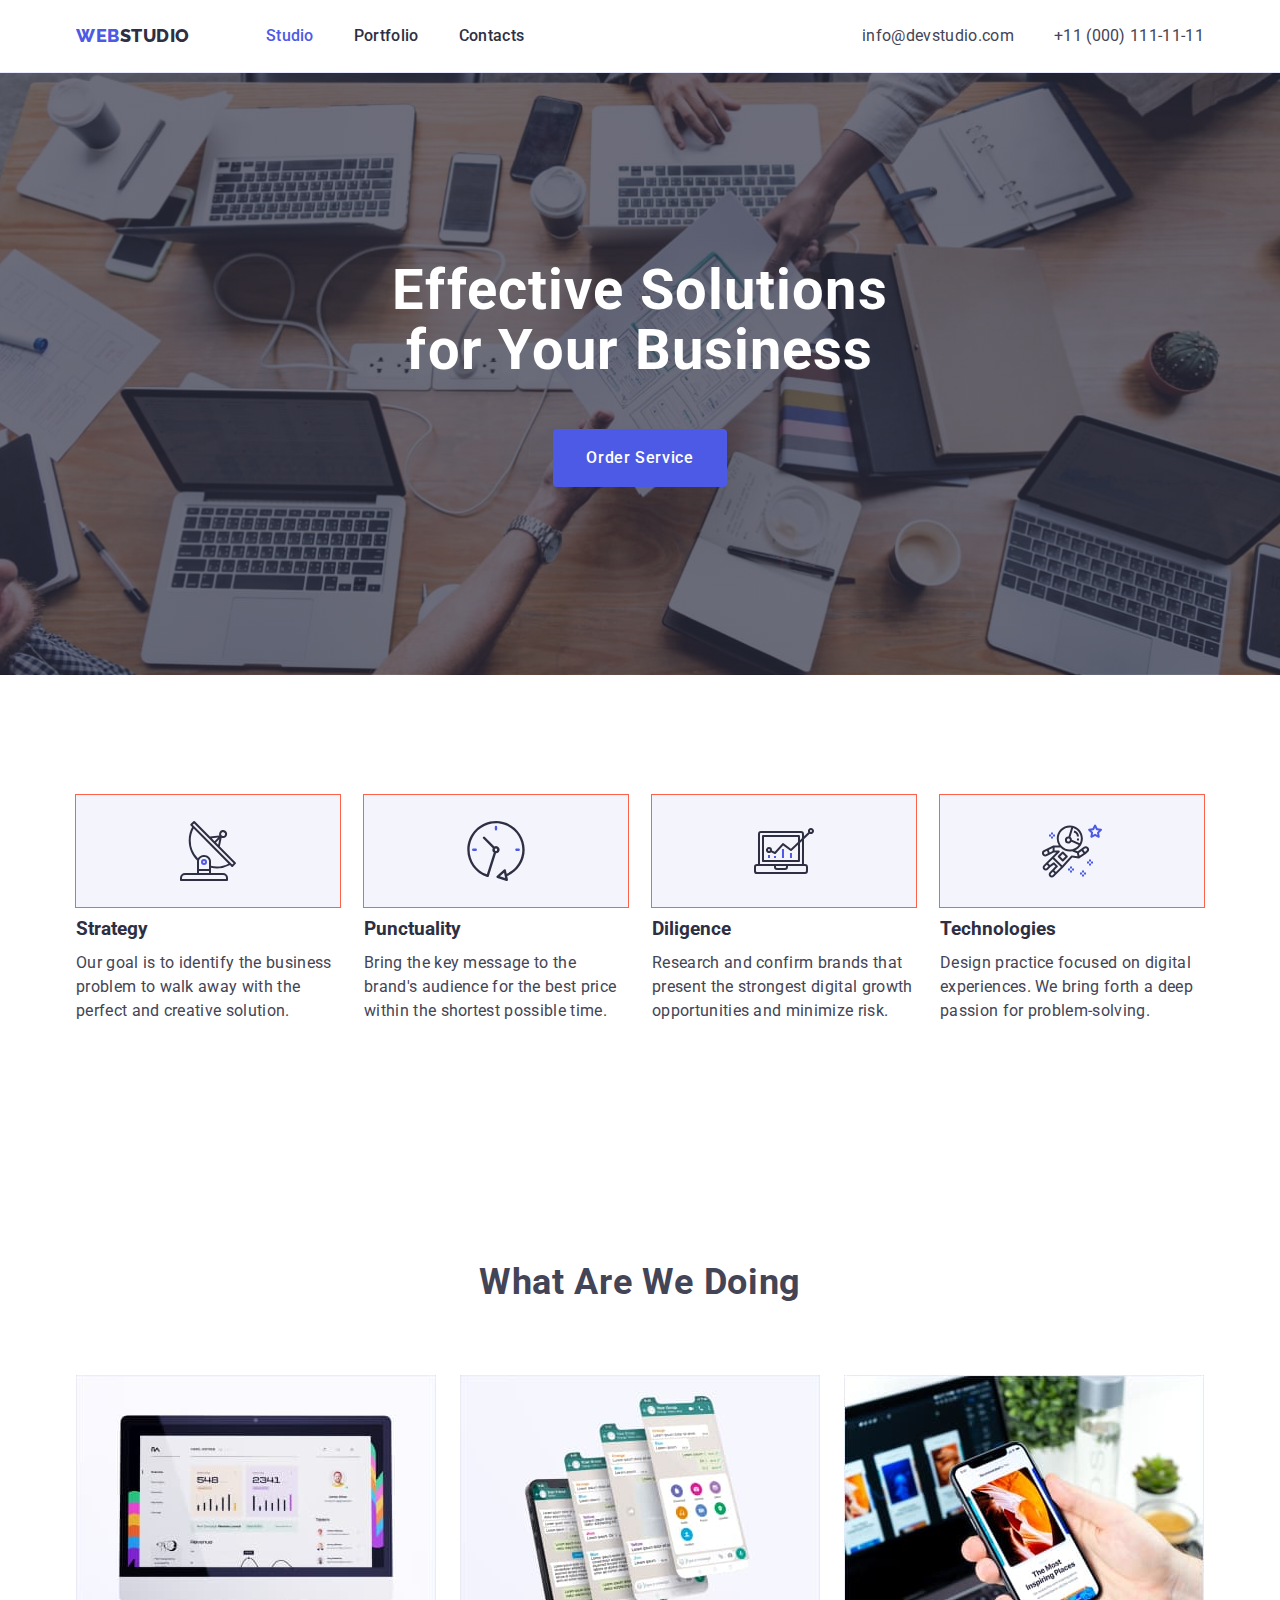
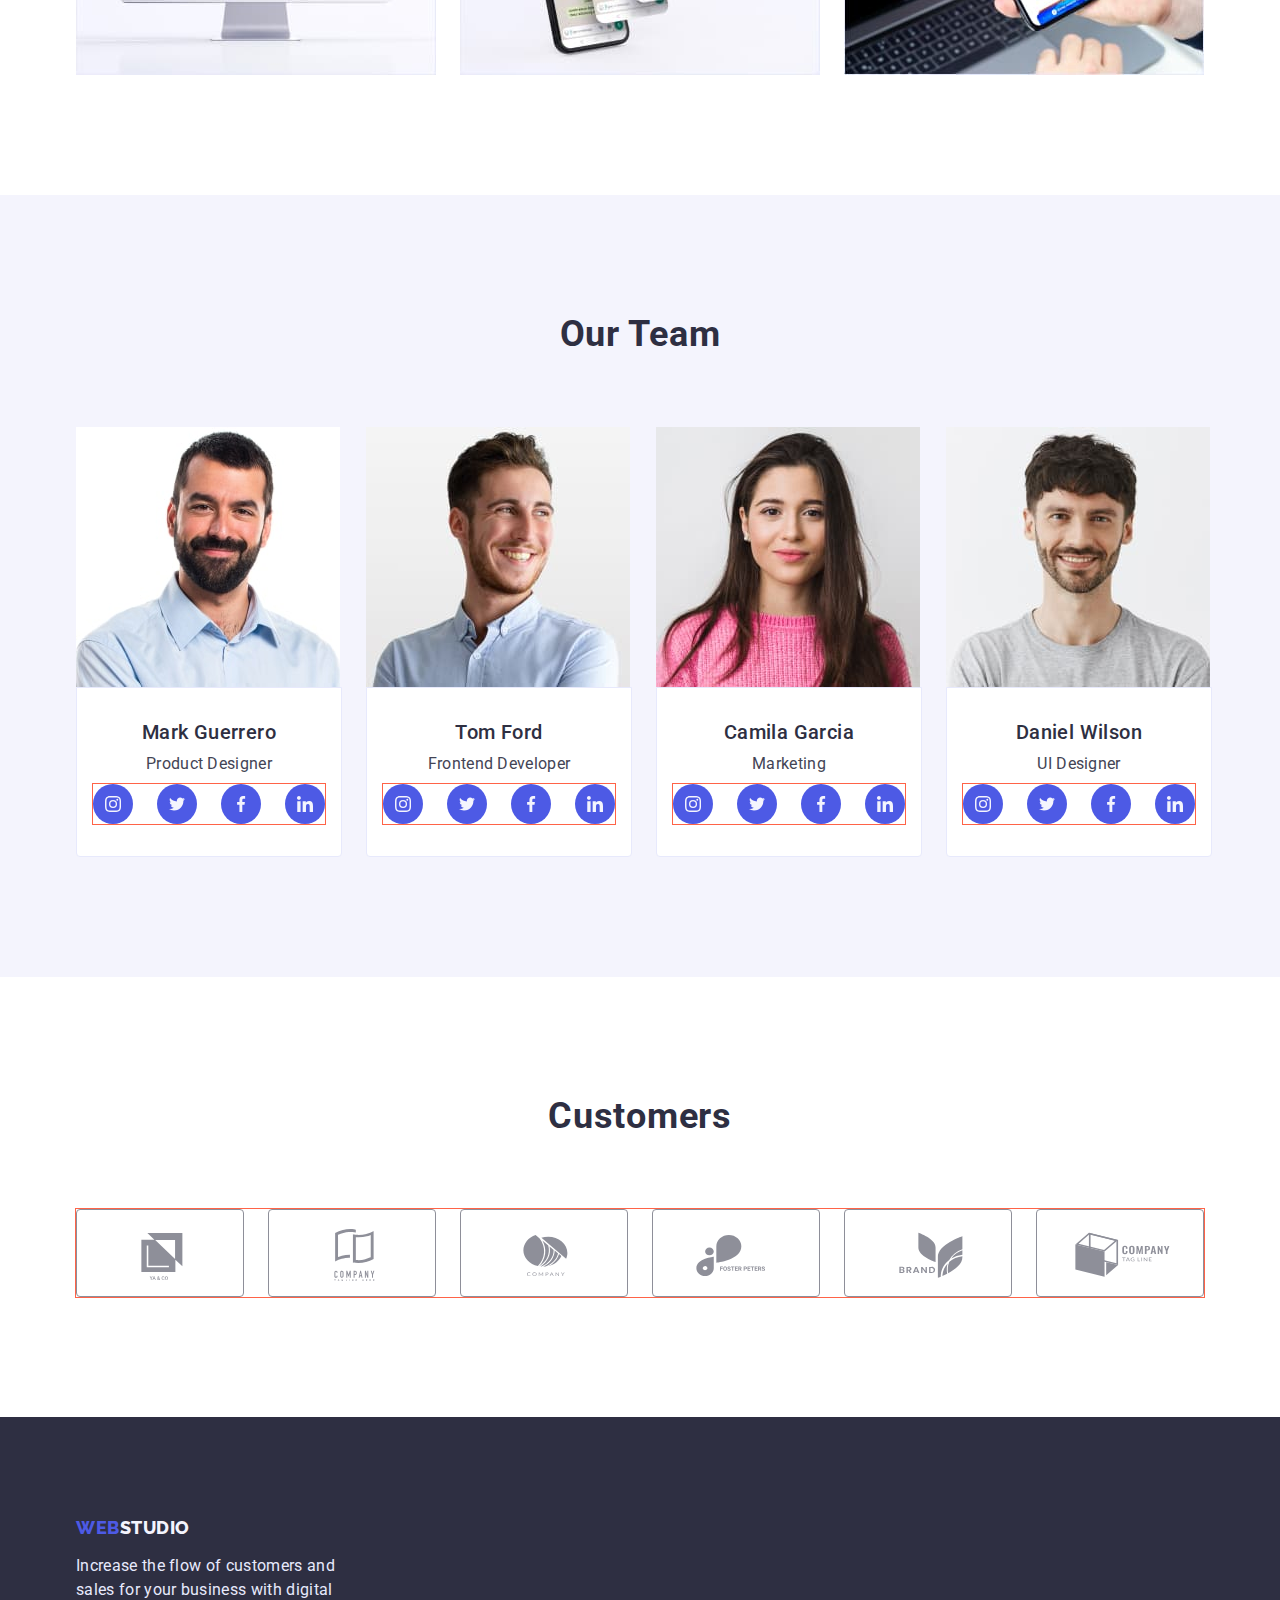
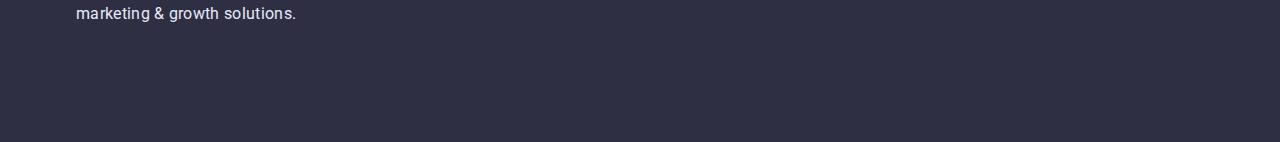
==== index.html @ da88df64 "1" ====
<!DOCTYPE html>
<html lang="en">
  <head>
    <meta charset="UTF-8" />
    <meta http-equiv="X-UA-Compatible" content="IE=edge" />
    <meta name="viewport" content="width=device-width, initial-scale=1.0" />
    <title>Studio</title>
    <link rel="preconnect" href="https://fonts.googleapis.com" />
    <link rel="preconnect" href="https://fonts.gstatic.com" crossorigin />
    <link
      href="https://fonts.googleapis.com/css2?family=Raleway:wght@800&family=Roboto:wght@400;500;700;900&display=swap"
      rel="stylesheet"
    />
    <link
      rel="stylesheet"
      href="https://cdnjs.cloudflare.com/ajax/libs/modern-normalize/1.1.0/modern-normalize.min.css



"
    />
    <link rel="stylesheet" href="./css/styles.css" />
  </head>
  <body class="body">
    <!-- Шапка сайту -->
    <header class="page-header">
      <div class="container main-nav">
        <nav class="navigation main-nav">
          <a href="./index.html" class="link-logo item link logo-header"
            >Web<span class="link-header-studio logo-heaer">Studio</span></a
          >
          <ul class="site-nav list link">
            <li class="item">
              <a href="./index.html" class="item-list link current">Studio</a>
            </li>
            <li class="item">
              <a href="./portfolio.html" class="item-list link">Portfolio</a>
            </li>
            <li class="item"><a href="" class="item-list link">Contacts</a></li>
          </ul>
        </nav>

        <address class="adress-list main-adress">
          <ul class="contact list">
            <li class="contacts">
              <a class="link-contact link" href="mailto:info@devstudio.com"
                >info@devstudio.com</a
              >
            </li>
            <li class="contacts">
              <a class="link-contact link" href="tel:+110001111111"
                >+11 (000) 111-11-11</a
              >
            </li>
          </ul>
        </address>
      </div>
    </header>
    <main>
      <!-- Герой -->
      <section class="hero">
        <div class="container hero-background">
          <h1 class="hero-title">Effective Solutions for Your Business</h1>
          <button class="button-hero" type="button">Order Service</button>
        </div>
      </section>

      <!-- Переваги веб-студуії -->
      <section class="section">
        <div class="container main-section">
          <h2 class="section-title-hidden">List of features</h2>
          <ul class="section-list list main-section icon">
            <li class="item-section-features icon-antenna">
              <a href="" class="link-features">
                <svg class="icon-features">
                  <use href="./images/sprite.svg#icon-antenna"></use>
                </svg>
              </a>
              <h3 class="section-title">Strategy</h3>
              <p class="section-text">
                Our goal is to identify the business problem to walk away with
                the perfect and creative solution.
              </p>
            </li>

            <li class="item-section-features icon-clock">
              <a href="" class="link-features">
                <svg class="icon-features">
                  <use href="./images/sprite.svg#icon-clock"></use>
                </svg>
              </a>
              <h3 class="section-title">Punctuality</h3>
              <p class="section-text">
                Bring the key message to the brand's audience for the best price
                within the shortest possible time.
              </p>
            </li>
            <li class="item-section-features icon-diargam">
              <a href="" class="link-features">
                <svg class="icon-features">
                  <use href="./images/sprite.svg#icon-diagram"></use>
                </svg>
              </a>
              <h3 class="section-title">Diligence</h3>
              <p class="section-text">
                Research and confirm brands that present the strongest digital
                growth opportunities and minimize risk.
              </p>
            </li>
            <li class="item-section-features icon-astronaut">
              <a href="" class="link-features">
                <svg class="icon-features">
                  <use href="./images/sprite.svg#icon-astronaut"></use>
                </svg>
              </a>
              <h3 class="section-title">Technologies</h3>
              <p class="section-text">
                Design practice focused on digital experiences. We bring forth a
                deep passion for problem-solving.
              </p>
            </li>
          </ul>
        </div>
      </section>
      <section class="section-sec">
        <div class="container our-works">
          <h2 class="section-subject">What are we doing</h2>
          <ul class="devices list our-work">
            <li class="list-works">
              <img
                src="./images/Rectangle3-min.jpg"
                width="360"
                height="300"
                alt="PC"
              />
            </li>
            <li class="list-works">
              <img
                src="./images/Rectangle1-min.jpg"
                width="360"
                height="300"
                alt="program-windows-are-open"
              />
            </li>
            <li class="list-works">
              <img
                src="./images/Rectangle2-min.jpg"
                width="360"
                height="300"
                alt="smartphone"
              />
            </li>
          </ul>
        </div>
      </section>
      <!-- Команда веб-студії -->
      <section class="section team">
        <div class="container team-list">
          <h2 class="section-subject">Our Team</h2>
          <ul class="members team list team-subject">
            <li class="list-img-team icons-soc">
              <img
                src="./images/img-min.jpg"
                width="264"
                height="260"
                alt="photo by Mark Guerrero"
              />
              <div class="set-team-cards">
                <h3 class="section-caption">Mark Guerrero</h3>
                <p class="main-text">Product Designer</p>
                <ul class="team-soc list">
                  <li class="soc-item">
                    <a href="" class="soc-link-ing">
                      <svg class="link-icon">
                        <use href="./images/sprite.svg#icon-instagram"></use>
                      </svg>
                    </a>
                  </li>
                  <li class="soc-item">
                    <a href="" class="soc-link-ing">
                      <svg class="link-icon">
                        <use href="./images/sprite.svg#icon-twitter"></use>
                      </svg>
                    </a>
                  </li>
                  <li class="soc-item">
                    <a href="" class="soc-link-ing">
                      <svg class="link-icon">
                        <use href="./images/sprite.svg#icon-facebook"></use>
                      </svg>
                    </a>
                  </li>
                  <li class="soc-item">
                    <a href="" class="soc-link-ing">
                      <svg class="link-icon">
                        <use href="./images/sprite.svg#icon-linkedin"></use>
                      </svg>
                    </a>
                  </li>
                </ul>
              </div>
            </li>

            <li class="list-img-team icons-soc">
              <img
                src="./images/img_1.1-min.jpg"
                width="264"
                height="260"
                alt="photo by Tom Ford"
              />
              <div class="set-team-cards">
                <h3 class="section-caption">Tom Ford</h3>
                <p class="main-text">Frontend Developer</p>
                <ul class="team-soc list">
                  <li class="soc-item">
                    <a href="" class="soc-link-ing">
                      <svg class="link-icon">
                        <use href="./images/sprite.svg#icon-instagram"></use>
                      </svg>
                    </a>
                  </li>
                  <li class="soc-item">
                    <a href="" class="soc-link-ing">
                      <svg class="link-icon">
                        <use href="./images/sprite.svg#icon-twitter"></use>
                      </svg>
                    </a>
                  </li>
                  <li class="soc-item">
                    <a href="" class="soc-link-ing">
                      <svg class="link-icon">
                        <use href="./images/sprite.svg#icon-facebook"></use>
                      </svg>
                    </a>
                  </li>
                  <li class="soc-item">
                    <a href="" class="soc-link-ing">
                      <svg class="link-icon">
                        <use href="./images/sprite.svg#icon-linkedin"></use>
                      </svg>
                    </a>
                  </li>
                </ul>
              </div>
            </li>

            <li class="list-img-team icons-soc">
              <img
                src="./images/img_1.2-min.jpg"
                width="264"
                height="260"
                alt="photo by Camila Garcia"
              />
              <div class="set-team-cards">
                <h3 class="section-caption">Camila Garcia</h3>
                <p class="main-text">Marketing</p>
                <ul class="team-soc list">
                  <li class="soc-item">
                    <a href="" class="soc-link-ing">
                      <svg class="link-icon">
                        <use href="./images/sprite.svg#icon-instagram"></use>
                      </svg>
                    </a>
                  </li>
                  <li class="soc-item">
                    <a href="" class="soc-link-ing">
                      <svg class="link-icon">
                        <use href="./images/sprite.svg#icon-twitter"></use>
                      </svg>
                    </a>
                  </li>
                  <li class="soc-item">
                    <a href="" class="soc-link-ing">
                      <svg class="link-icon">
                        <use href="./images/sprite.svg#icon-facebook"></use>
                      </svg>
                    </a>
                  </li>
                  <li class="soc-item">
                    <a href="" class="soc-link-ing">
                      <svg class="link-icon">
                        <use href="./images/sprite.svg#icon-linkedin"></use>
                      </svg>
                    </a>
                  </li>
                </ul>
              </div>
            </li>

            <li class="list-img-team icons-soc">
              <img
                src="./images/img_1.3-min.jpg"
                width="264"
                alt="photo by Daniel Wilson"
              />
              <div class="set-team-cards">
                <h3 class="section-caption">Daniel Wilson</h3>
                <p class="main-text">UI Designer</p>
                <ul class="team-soc list">
                  <li class="soc-item">
                    <a href="" class="soc-link-ing">
                      <svg class="link-icon">
                        <use href="./images/sprite_1.svg#icon-instagram"></use>
                      </svg>
                    </a>
                  </li>
                  <li class="soc-item">
                    <a href="" class="soc-link-ing">
                      <svg class="link-icon">
                        <use href="./images/sprite_1.svg#icon-twitter"></use>
                      </svg>
                    </a>
                  </li>
                  <li class="soc-item">
                    <a href="" class="soc-link-ing">
                      <svg class="link-icon">
                        <use href="./images/sprite_1.svg#icon-facebook"></use>
                      </svg>
                    </a>
                  </li>
                  <li class="soc-item">
                    <a href="" class="soc-link-ing">
                      <svg class="link-icon">
                        <use href="./images/sprite_1.svg#icon-linkedin"></use>
                      </svg>
                    </a>
                  </li>
                </ul>
              </div>
            </li>
          </ul>
        </div>
      </section>

      <section class="section">
        <div class="container">
          <h2 class="section-subject">Customers</h2>
          <ul class="soc-list list">
            <li class="soc-item-list">
              <a href="" class="item-link">
                <svg class="link-icon-list">
                  <use href="./images/sprite_1.svg#icon-Logo_1"></use></svg
              ></a>
            </li>

            <li class="soc-item-list">
              <a href="" class="item-link">
                <svg class="link-icon-list">
                  <use href="./images/sprite_1.svg#icon-Logo_2"></use></svg
              ></a>
            </li>

            <li class="soc-item-list">
              <a href="" class="item-link">
                <svg class="link-icon-list">
                  <use href="./images/sprite_1.svg#icon-Logo_3"></use></svg
              ></a>
            </li>

            <li class="soc-item-list">
              <a href="" class="item-link">
                <svg class="link-icon-list">
                  <use href="./images/sprite_1.svg#icon-Logo_4"></use></svg
              ></a>
            </li>

            <li class="soc-item-list">
              <a href="" class="item-link">
                <svg class="link-icon-list">
                  <use href="./images/sprite_1.svg#icon-Logo_5"></use></svg
              ></a>
            </li>

            <li class="soc-item-list">
              <a href="" class="item-link">
                <svg class="link-icon-list">
                  <use href="./images/sprite_1.svg#icon-Logo_6"></use></svg
              ></a>
            </li>
          </ul>
        </div>
      </section>
    </main>

    <!-- Футер -->
    <footer class="footer studio">
      <div class="container footer-logo">
        <a class="link-footer link ftr" href="./index.html"
          >Web<span class="footer-studio">Studio</span></a
        >

        <p class="footer-text">
          Increase the flow of customers and sales for your business with
          digital marketing & growth solutions.
        </p>
        <p></p>
      </div>
    </footer>
  </body>
</html>
---- css/styles.css ----
/* ---------Стилі для index.html ---------------*/

.container {
  max-width: 1158px;
  padding: 0 15px;
  margin: 0 auto;

  margin-left: auto;
  margin-right: auto;
}

:root {
  --main-text-color: #434455;
  --title-text-color: #2e2f42;
  --accent-color: #4d5ae5;
  --main-bgrnd-color: #ffffff;
  --additional-background-color: #f4f4fd;
  --accent-page-color: #404bbf;
  --footer-text-color: #e7e9fc;
  --set-img-right: 20px;
  --set-img-bottom: 48px;
  --card-shadow-team: 0px 1px 6px rgba(46, 47, 66, 0.08),
    0px 1px 1px rgba(46, 47, 66, 0.16), 0px 2px 1px rgba(46, 47, 66, 0.08);
  --grad-hero: linear-gradient(rgba(46, 47, 66, 0.7), rgba(46, 47, 66, 0.7));
  --bgd-soc-color: #8e8f99;
}
body {
  color: var(--main-text-color);
  font-family: "Roboto", sans-serif;
  font-size: 16px;
  line-height: 1.5;
}

img {
  display: block;
  max-width: 100%;
  height: auto;
}

/* -------------Утиліти------------------- */

.contacts {
  padding: 0;
  width: auto;
}

.list {
  padding: 0;
  margin: 0;
  list-style: none;
}
.section-text {
  margin-top: 0;
  margin-bottom: 0;

  color: var(--main-text-color);
  letter-spacing: 0.02em;
}
.section-caption {
  margin: 0;
  padding: 0;
}
.main-text {
  margin: 0;
  padding: 0;
}
/*-------------------- Утиліти для portfolio -----------*/

.portfolio-text {
  margin-top: 0;
  margin-bottom: 0;
}
.portfolio-title {
  margin-top: 0;
  margin-bottom: 0;
}

.body .body {
  color: var(--main-text-color);
  background-color: var(--main-bgrnd-color);
}

/*------------------------ Header----------------------- */
/*-------------- Логотип компанії ------------*/
.page-header {
  border-bottom: 1px solid var(--footer-text-color);
}

/* Шрифти */

/* Logo  Web та Studio */

.main-nav > a {
  padding-bottom: 24px;
  padding-top: 24px;
}

.link-logo,
.link-header-studio {
  font-family: "Raleway", sans-serif;
  font-weight: 800;
  font-size: 18px;
  line-height: 1.17;
  letter-spacing: 0.03em;

  text-transform: uppercase;
}
.link-logo {
  color: var(--title-text-color);
  text-decoration: none;
}
.item-list {
  color: var(--title-text-color);
  text-decoration: none;
}
.navigation .link-logo {
  color: var(--accent-color);
}

.site-nav .link-logo-item {
  color: var(--accent-color);
}

/*-------------------- Main nav----------------- */

.main-nav {
  display: flex;
  align-items: center;
}
.navigation .main-nav {
  padding-top: 24px;
  padding-bottom: 24px;
}
.site-nav {
  display: flex;
  margin-left: 76px;
}
.main-adress {
  display: flex;
  margin-left: auto;
}

.site-nav .item + .item {
  margin-left: 40px;
}

.site-nav .item-list {
  display: block;
  padding-top: 24px;
  padding-bottom: 24px;
}

.link-header-studio,
.link-logo-item {
  color: var(--title-text-color);
}
/* -----------------------Contacts------------------------- */

.contact {
  display: flex;
}
.contact .contacts + .contacts {
  margin-left: 40px;
}
.contact .contacts {
  display: block;
}
.link-contact {
  padding-top: 24px;
  padding-bottom: 24px;
}

/* .navigation .site-nav .item-list.current {
  color: var(--accent-page-color);
} */
/* ----------------Навігація---------------- */
.navigation {
  color: var(--title-text-color);
}
.site-nav,
.link-contact,
.link.current {
  color: var(--accent-page-color);
  font-style: normal;
  font-weight: 500;
  font-size: 16px;
  line-height: 1.5;
  letter-spacing: 0.02em;
}
.site-nav .link .item-list.current {
  color: var(--title-text-color);
}
.navigation .site-nav .link.current {
  color: var(--accent-color);
}
.adress-list .link-contact {
  font-weight: 400;
  line-height: 1.5;
  text-decoration: none;
  font-style: normal;
}
.adress-list {
  font-style: normal;
}

.site-nav .item-list {
  color: var(--title-text-color);
}
.site-nav .item-list {
  text-decoration: none;
}
.item-list:hover,
.item-list:focus {
  color: var(--accent-page-color);
}

/*---------------- Contacts--------------- */

.contact .link-contact {
  color: var(--main-text-color);
}
.contact .link-contact:hover,
.contact .link-contact:focus {
  color: var(--accent-page-color);
}
/* --------------Main ---------*/
/* -----------Hero--------- */

.hero-title {
  margin: 0 auto;
  margin-bottom: 48px;
  max-width: 496px;

  color: var(--main-bgrnd-color);
  font-weight: 700;
  font-size: 56px;
  line-height: 1.07;
  letter-spacing: 0.02em;
}
.hero {
  padding-top: 188px;
  padding-bottom: 188px;
  text-align: center;

  background-color: var(--title-text-color);
  max-width: 1440px;
  margin: 0 auto;
  background-image: var(--grad-hero), url(../images/hero-img.jpg);

  background-repeat: no-repeat;
  background-position: center;
  background-size: cover;
}

/* -------------------Button-------------- */
.button-hero {
  padding: 16px 32px;
  min-width: 169px;

  color: var(--main-bgrnd-color);
  background-color: var(--accent-color);
  font-family: inherit;
  font-weight: 500;
  font-size: 16px;
  line-height: 1.5;
  align-items: center;
  letter-spacing: 0.04em;
  cursor: pointer;
  border-radius: 4px;

  border: 1px solid transparent;
}
.button-hero:hover,
.button-hero:focus {
  background-color: var(--accent-page-color);
}
/* ----------------SECTION 2 -переваги  */

.main-section {
  display: flex;
}
.main-section .item-section-features {
  width: 264px;
}
.section-list .item-section-features + .item-section-features {
  margin-left: 24px;
}

.section-title-hidden {
  position: absolute;
  width: 1px;
  height: 1px;
  margin: -1px;
  border: 0;
  padding: 0;
  white-space: nowrap;
  clip-path: inset(100%);
  clip: rect(0 0 0 0);
  overflow: hidden;
}
.section-title {
  margin-top: 0;
  margin-bottom: 8px;
}

.link-features {
  display: flex;
  justify-content: center;
  align-items: center;
  width: 264px;
  height: 112px;
  margin-bottom: 8px;
  outline: 1px solid tomato;
  background-color: var(--additional-background-color);
}
.icon-features {
  width: 60px;
  height: 64px;
}

/* -------------------Our works--------------------- */

.our-work {
  display: flex;
}
.devices .list-works + .list-works {
  margin-left: 24px;
}

.section {
  color: var(--title-text-color);
  padding-top: 120px;
}
.section-sec {
  padding-top: 120px;
  padding-bottom: 120px;
}
.section-subject {
  margin-top: 0;
  margin-bottom: 72px;

  font-weight: 700;
  font-size: 36px;
  line-height: 1.11;
  text-align: center;
  letter-spacing: 0.02em;
  text-transform: capitalize;
}

/* ----------------Team----------- */
.section {
  padding-bottom: 120px;
}

.team-subject {
  display: flex;
}
.team-subject .list-img-team + .list-img-team {
  margin-left: 24px;
}

.team-list {
  width: 1440px;
}

.team {
  background-color: var(--additional-background-color);
}

.section .section-caption {
  color: var(--title-text-color);
  font-weight: 500;
  font-size: 20px;
  line-height: 1.2;
  letter-spacing: 0.02em;
}
.main-text {
  color: var(--main-text-color);
  font-weight: 400;
  letter-spacing: 0.02em;
}

.main-text {
  margin-top: 8px;
}
.set-team-cards {
  padding: 32px 0px;
  padding-left: 16px;
  padding-right: 16px;
  text-align: center;
  background-color: var(--main-bgrnd-color);
  border: 1px solid var(--footer-text-color);
  border-radius: 0px 0px 4px 4px;
}
.team-soc {
  margin-top: 8px;
  display: flex;
  flex-direction: row;
  justify-content: center;
  align-items: center;
  outline: 1px solid tomato;
  gap: 24px;
}

.soc-link-ing {
  display: flex;
  justify-content: center;
  align-items: center;

  width: 40px;
  height: 40px;
  border-radius: 50%;
  background-color: var(--accent-color);
}
.soc-link-ing:hover {
  background-color: var(--accent-page-color);
}

.link-icon {
  width: 16px;
  height: 16px;
}

.item-link {
  display: flex;
  justify-content: center;
  align-items: center;
  width: 168px;
  height: 88px;
}

.soc-list {
  display: flex;

  outline: 1px solid tomato;
  width: 1128px;
  height: 88px;
  gap: 24px;
}
.soc-item-list {
  width: 168px;
  height: 88px;
  border: 1px solid #8e8f99;
  border-radius: 4px;
}
.link-icon-list {
  width: 104px;
  height: 56px;
}
.link-icon-list:hover {
  color: var(--accent-page-color);
}

/*-------- Стилі для portfolio.html--------- */

/* Елемент */
.list-img {
  display: flex;
  flex-wrap: wrap;
  column-gap: 24px;
  row-gap: 48px;
}

.list-img > .portfolio-item {
  flex-basis: calc((100% - 2 * 24px) / 3);
}

.set-card {
  border: 1px solid var(--footer-text-color);
  background-color: var(--main-bgrnd-color);
  border-top: none;
}

.portfolio-text {
  margin-top: 8px;
}
.set-card {
  padding: 32px 16px;
}

.section-item .list {
  color: var(--main-bgrnd-color);
  background-color: var(--accent-color);

  font-family: inherit;
  font-weight: 500;
  font-size: 16px;
  line-height: 1.5;
  align-items: center;
  letter-spacing: 0.04em;
  width: 126px;
  height: 48px;
  border: 1px solid var(--footer-text-color);
  border-radius: 4px;
  cursor: pointer;
}

/* -----------------Buttons------------ */

.section-btn-list {
  padding-top: 120px;
  padding-bottom: 120px;
}

.main-btn-list {
  display: flex;
  justify-content: center;
  align-items: center;
}

.main-btn-list .portfolio-btn + .portfolio-btn {
  margin-left: 24px;
}
.portfolio-btn {
  margin-bottom: 72px;
}

.button-hero:hover,
.button-hero:focus {
  background-color: var(--accent-page-color);
}
.btn-item {
  padding: 12px 24px;

  color: var(--accent-color);
  background-color: var(--additional-background-color);

  font-family: inherit;
  font-weight: 500;
  font-size: 16px;
  line-height: 1.5;
  text-align: center;
  letter-spacing: 0.04em;
  cursor: pointer;
  border-radius: 4px;
  border: 1px solid var(--footer-text-color);
}
.link {
  text-decoration: none;
}
.btn-item:hover,
.btn-item:focus {
  color: var(--main-bgrnd-color);
  background-color: var(--accent-page-color);

  border: 1px solid transparent;
}
.list {
  list-style: none;
}

.item-list {
  text-decoration: none;
}

.portfolio-title {
  color: var(--title-text-color);
  font-weight: 500;
  font-size: 20px;
  line-height: 1.2;
  letter-spacing: 0.02em;
}
.portfolio-list .portfolio-text {
  color: var(--main-text-color);
  font-size: 16px;
  line-height: 1.5;
  letter-spacing: 0.02em;
}

/*------------------ Footer ---------------*/
.footer {
  background-color: var(--title-text-color);
}
.footer .link-footer {
  font-family: "Raleway", sans-serif;
  color: var(--accent-color);
  font-weight: 800;
  font-size: 18px;
  line-height: 1.17;
  letter-spacing: 0.03em;
  text-transform: uppercase;
  text-decoration: none;
}
.footer-logo .link-footer {
  display: block;
  margin-bottom: 16px;
}
.footer-logo {
  padding-top: 100px;
  padding-bottom: 100px;
}

.footer-studio {
  color: var(--additional-background-color);
}

.footer .footer-text {
  color: var(--footer-text-color);
  letter-spacing: 0.02em;
  max-width: 264px;
  margin: 0;
}
/* 
 На лі має бути без типовий колір в нашому випадку сірий
.flkflk {
  colorЖ сірий;
  background-color: сірий;
}
.flkflk:hover {
  color: var(--accent-page-color);
}

.iconn {
  fill: currentColor;
} */
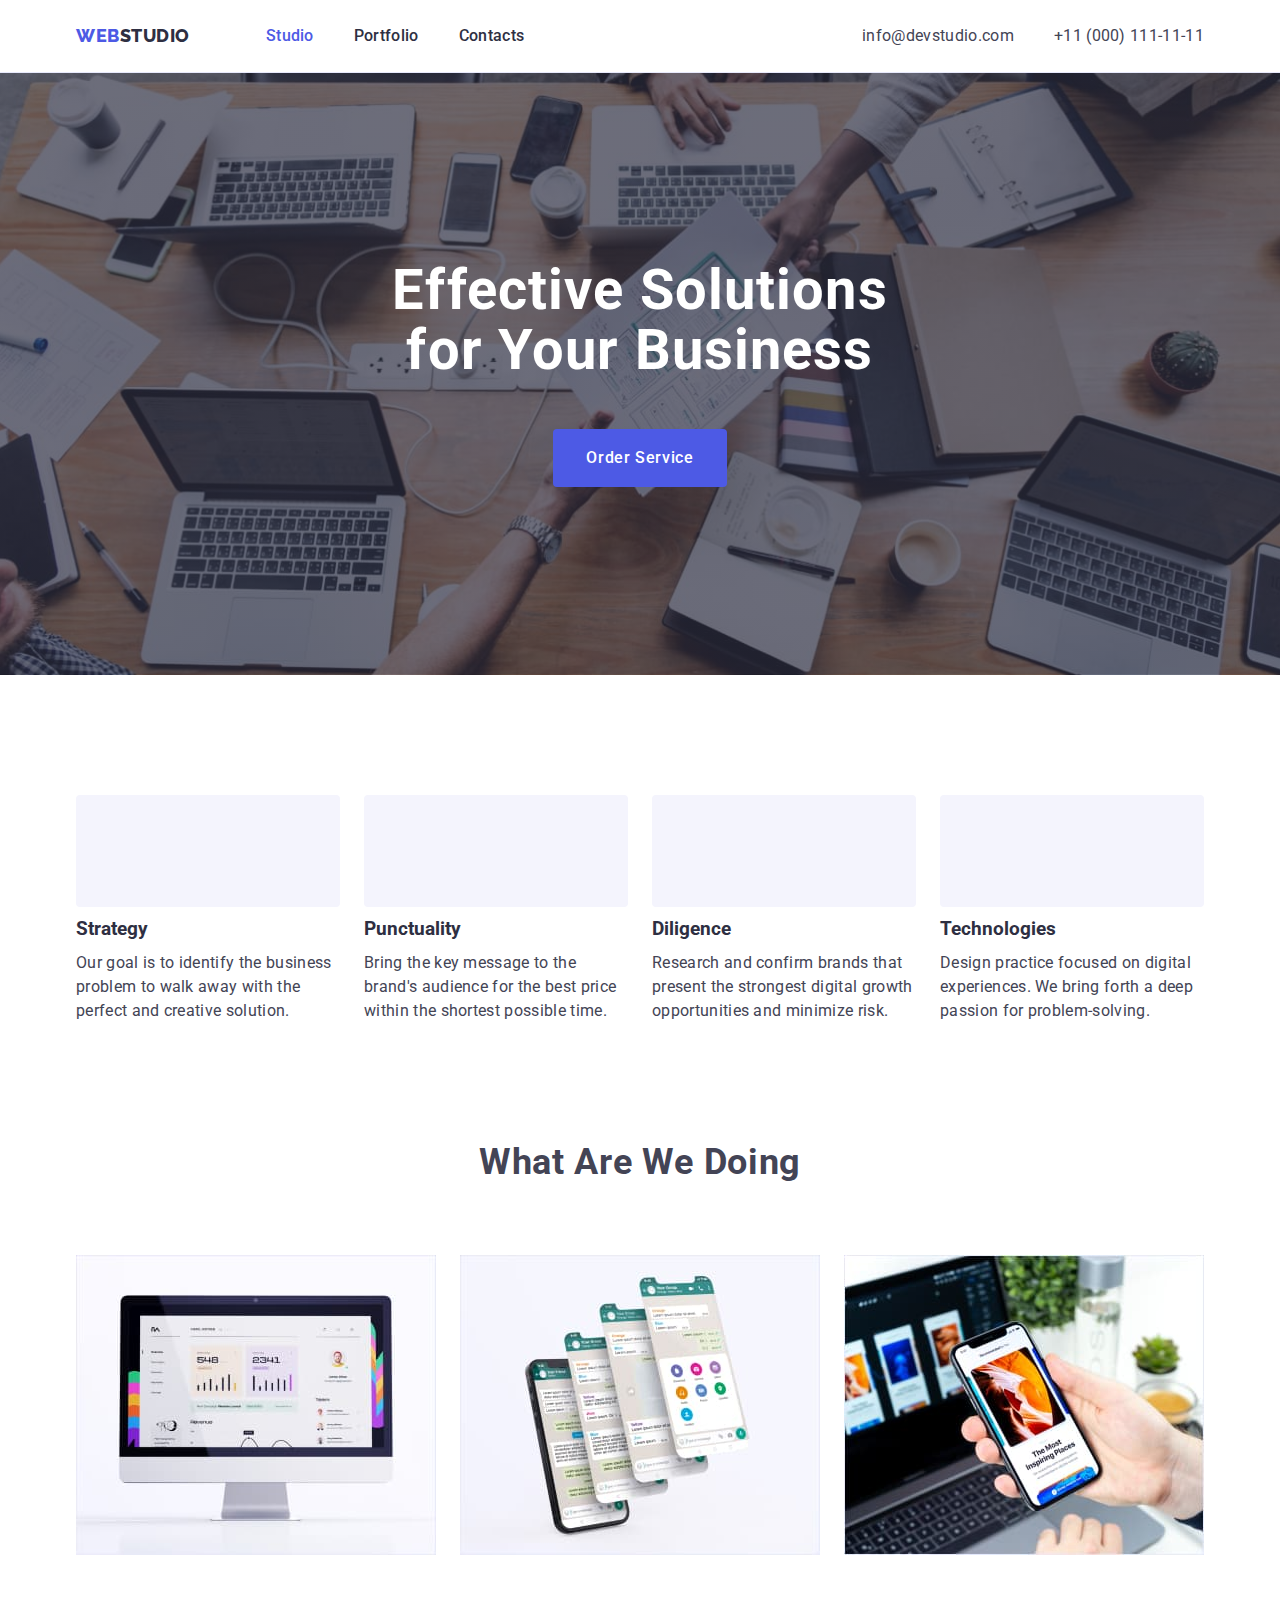
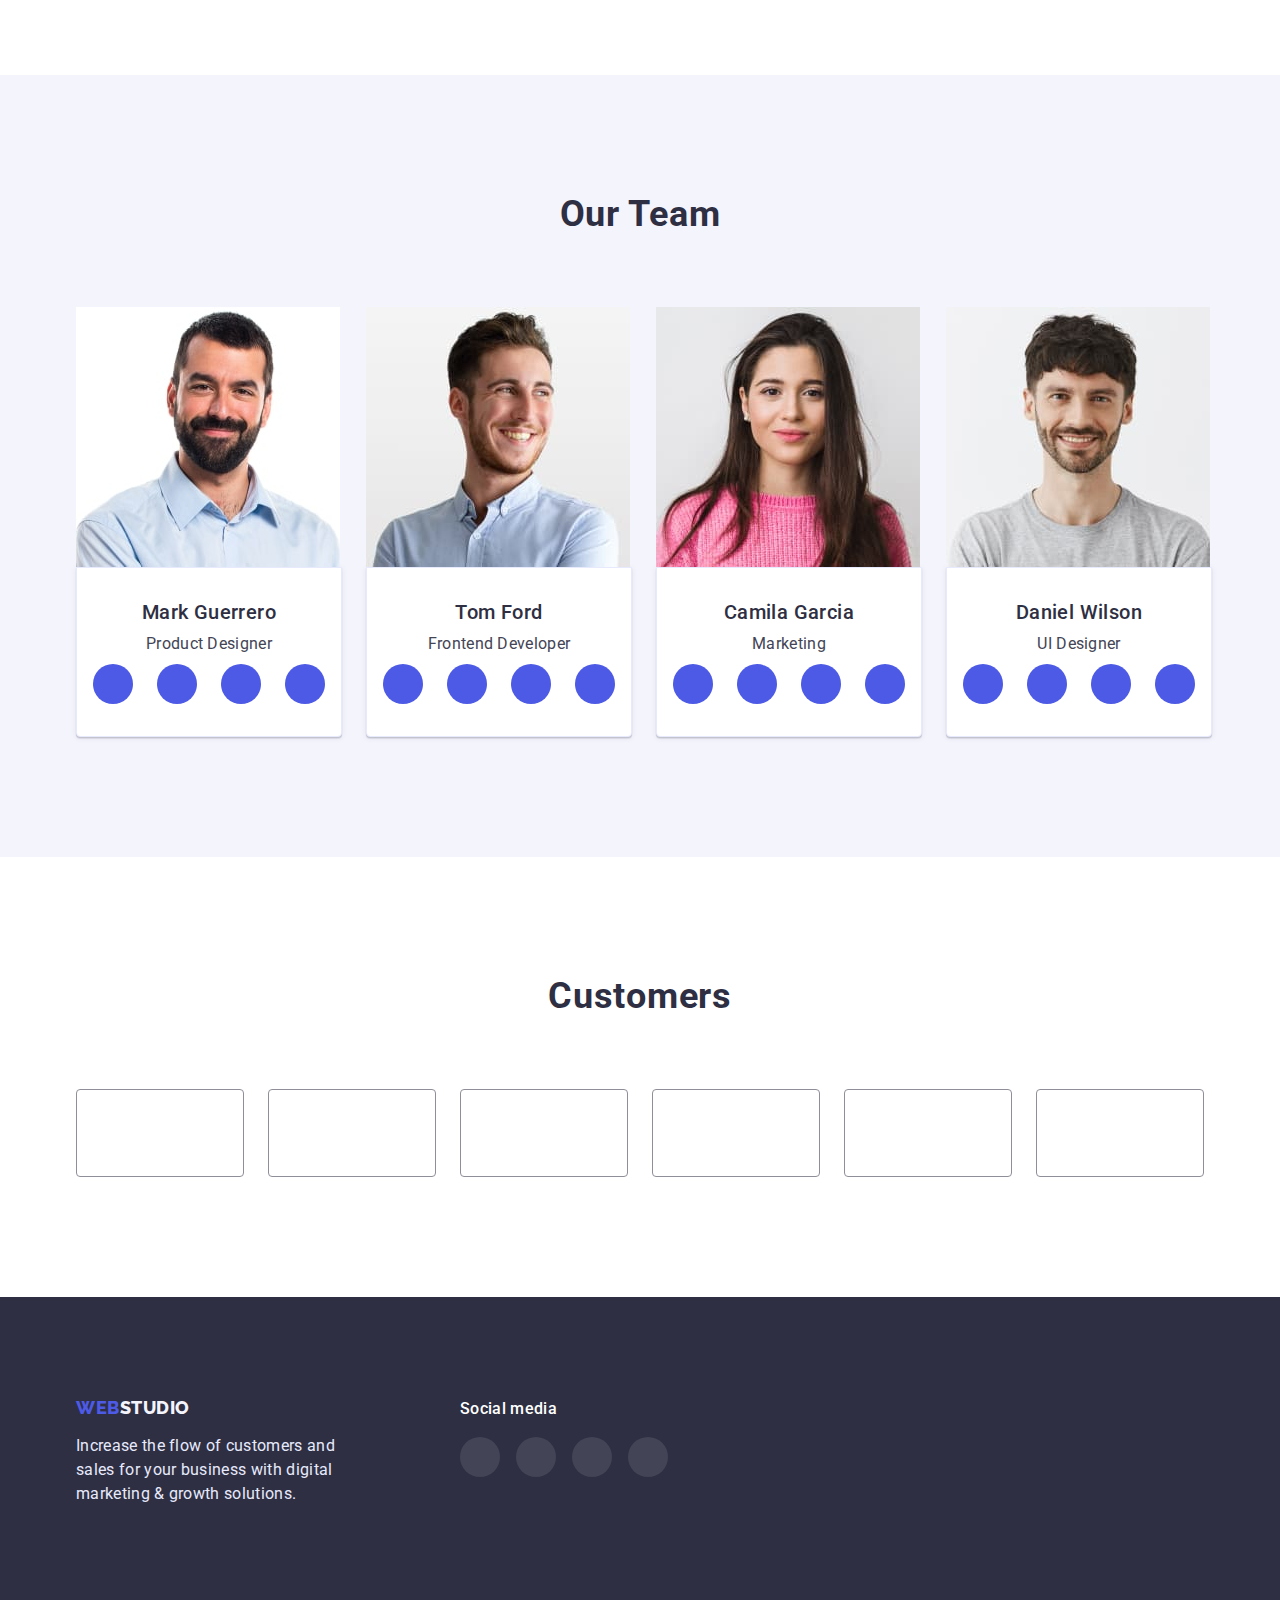
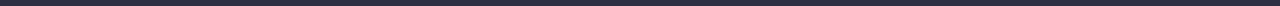
==== commit 24c9eeb0: "repaired" ====
--- a/index.html
+++ b/index.html
@@ -71,11 +71,11 @@
           <h2 class="section-title-hidden">List of features</h2>
           <ul class="section-list list main-section icon">
             <li class="item-section-features icon-antenna">
-              <a href="" class="link-features">
+              <div class="link-features">
                 <svg class="icon-features">
-                  <use href="./images/sprite.svg#icon-antenna"></use>
-                </svg>
-              </a>
+                  <use href="./images/icons.svg#icon-antenna"></use>
+                </svg>
+              </div>
               <h3 class="section-title">Strategy</h3>
               <p class="section-text">
                 Our goal is to identify the business problem to walk away with
@@ -84,11 +84,11 @@
             </li>
 
             <li class="item-section-features icon-clock">
-              <a href="" class="link-features">
+              <div class="link-features">
                 <svg class="icon-features">
-                  <use href="./images/sprite.svg#icon-clock"></use>
-                </svg>
-              </a>
+                  <use href="./images/icons.svg#icon-clock"></use>
+                </svg>
+              </div>
               <h3 class="section-title">Punctuality</h3>
               <p class="section-text">
                 Bring the key message to the brand's audience for the best price
@@ -96,11 +96,12 @@
               </p>
             </li>
             <li class="item-section-features icon-diargam">
-              <a href="" class="link-features">
+              <div class="link-features">
                 <svg class="icon-features">
-                  <use href="./images/sprite.svg#icon-diagram"></use>
-                </svg>
-              </a>
+                  <use href="./images/icons.svg#icon-diagram"></use>
+                </svg>
+              </div>
+
               <h3 class="section-title">Diligence</h3>
               <p class="section-text">
                 Research and confirm brands that present the strongest digital
@@ -108,11 +109,11 @@
               </p>
             </li>
             <li class="item-section-features icon-astronaut">
-              <a href="" class="link-features">
+              <div class="link-features">
                 <svg class="icon-features">
-                  <use href="./images/sprite.svg#icon-astronaut"></use>
-                </svg>
-              </a>
+                  <use href="./images/icons.svg#icon-astronaut"></use>
+                </svg>
+              </div>
               <h3 class="section-title">Technologies</h3>
               <p class="section-text">
                 Design practice focused on digital experiences. We bring forth a
@@ -172,28 +173,28 @@
                   <li class="soc-item">
                     <a href="" class="soc-link-ing">
                       <svg class="link-icon">
-                        <use href="./images/sprite.svg#icon-instagram"></use>
-                      </svg>
-                    </a>
-                  </li>
-                  <li class="soc-item">
-                    <a href="" class="soc-link-ing">
-                      <svg class="link-icon">
-                        <use href="./images/sprite.svg#icon-twitter"></use>
-                      </svg>
-                    </a>
-                  </li>
-                  <li class="soc-item">
-                    <a href="" class="soc-link-ing">
-                      <svg class="link-icon">
-                        <use href="./images/sprite.svg#icon-facebook"></use>
-                      </svg>
-                    </a>
-                  </li>
-                  <li class="soc-item">
-                    <a href="" class="soc-link-ing">
-                      <svg class="link-icon">
-                        <use href="./images/sprite.svg#icon-linkedin"></use>
+                        <use href="./images/icons.svg#icon-instagram"></use>
+                      </svg>
+                    </a>
+                  </li>
+                  <li class="soc-item">
+                    <a href="" class="soc-link-ing">
+                      <svg class="link-icon">
+                        <use href="./images/icons.svg#icon-twitter"></use>
+                      </svg>
+                    </a>
+                  </li>
+                  <li class="soc-item">
+                    <a href="" class="soc-link-ing">
+                      <svg class="link-icon">
+                        <use href="./images/icons.svg#icon-facebook"></use>
+                      </svg>
+                    </a>
+                  </li>
+                  <li class="soc-item">
+                    <a href="" class="soc-link-ing">
+                      <svg class="link-icon">
+                        <use href="./images/icons.svg#icon-linkedin"></use>
                       </svg>
                     </a>
                   </li>
@@ -215,28 +216,28 @@
                   <li class="soc-item">
                     <a href="" class="soc-link-ing">
                       <svg class="link-icon">
-                        <use href="./images/sprite.svg#icon-instagram"></use>
-                      </svg>
-                    </a>
-                  </li>
-                  <li class="soc-item">
-                    <a href="" class="soc-link-ing">
-                      <svg class="link-icon">
-                        <use href="./images/sprite.svg#icon-twitter"></use>
-                      </svg>
-                    </a>
-                  </li>
-                  <li class="soc-item">
-                    <a href="" class="soc-link-ing">
-                      <svg class="link-icon">
-                        <use href="./images/sprite.svg#icon-facebook"></use>
-                      </svg>
-                    </a>
-                  </li>
-                  <li class="soc-item">
-                    <a href="" class="soc-link-ing">
-                      <svg class="link-icon">
-                        <use href="./images/sprite.svg#icon-linkedin"></use>
+                        <use href="./images/icons.svg#icon-instagram"></use>
+                      </svg>
+                    </a>
+                  </li>
+                  <li class="soc-item">
+                    <a href="" class="soc-link-ing">
+                      <svg class="link-icon">
+                        <use href="./images/icons.svg#icon-twitter"></use>
+                      </svg>
+                    </a>
+                  </li>
+                  <li class="soc-item">
+                    <a href="" class="soc-link-ing">
+                      <svg class="link-icon">
+                        <use href="./images/icons.svg#icon-facebook"></use>
+                      </svg>
+                    </a>
+                  </li>
+                  <li class="soc-item">
+                    <a href="" class="soc-link-ing">
+                      <svg class="link-icon">
+                        <use href="./images/icons.svg#icon-linkedin"></use>
                       </svg>
                     </a>
                   </li>
@@ -258,28 +259,28 @@
                   <li class="soc-item">
                     <a href="" class="soc-link-ing">
                       <svg class="link-icon">
-                        <use href="./images/sprite.svg#icon-instagram"></use>
-                      </svg>
-                    </a>
-                  </li>
-                  <li class="soc-item">
-                    <a href="" class="soc-link-ing">
-                      <svg class="link-icon">
-                        <use href="./images/sprite.svg#icon-twitter"></use>
-                      </svg>
-                    </a>
-                  </li>
-                  <li class="soc-item">
-                    <a href="" class="soc-link-ing">
-                      <svg class="link-icon">
-                        <use href="./images/sprite.svg#icon-facebook"></use>
-                      </svg>
-                    </a>
-                  </li>
-                  <li class="soc-item">
-                    <a href="" class="soc-link-ing">
-                      <svg class="link-icon">
-                        <use href="./images/sprite.svg#icon-linkedin"></use>
+                        <use href="./images/icons.svg#icon-instagram"></use>
+                      </svg>
+                    </a>
+                  </li>
+                  <li class="soc-item">
+                    <a href="" class="soc-link-ing">
+                      <svg class="link-icon">
+                        <use href="./images/icons.svg#icon-twitter"></use>
+                      </svg>
+                    </a>
+                  </li>
+                  <li class="soc-item">
+                    <a href="" class="soc-link-ing">
+                      <svg class="link-icon">
+                        <use href="./images/icons.svg#icon-facebook"></use>
+                      </svg>
+                    </a>
+                  </li>
+                  <li class="soc-item">
+                    <a href="" class="soc-link-ing">
+                      <svg class="link-icon">
+                        <use href="./images/icons.svg#icon-linkedin"></use>
                       </svg>
                     </a>
                   </li>
@@ -300,28 +301,28 @@
                   <li class="soc-item">
                     <a href="" class="soc-link-ing">
                       <svg class="link-icon">
-                        <use href="./images/sprite_1.svg#icon-instagram"></use>
-                      </svg>
-                    </a>
-                  </li>
-                  <li class="soc-item">
-                    <a href="" class="soc-link-ing">
-                      <svg class="link-icon">
-                        <use href="./images/sprite_1.svg#icon-twitter"></use>
-                      </svg>
-                    </a>
-                  </li>
-                  <li class="soc-item">
-                    <a href="" class="soc-link-ing">
-                      <svg class="link-icon">
-                        <use href="./images/sprite_1.svg#icon-facebook"></use>
-                      </svg>
-                    </a>
-                  </li>
-                  <li class="soc-item">
-                    <a href="" class="soc-link-ing">
-                      <svg class="link-icon">
-                        <use href="./images/sprite_1.svg#icon-linkedin"></use>
+                        <use href="./images/icons.svg#icon-instagram"></use>
+                      </svg>
+                    </a>
+                  </li>
+                  <li class="soc-item">
+                    <a href="" class="soc-link-ing">
+                      <svg class="link-icon">
+                        <use href="./images/icons.svg#icon-twitter"></use>
+                      </svg>
+                    </a>
+                  </li>
+                  <li class="soc-item">
+                    <a href="" class="soc-link-ing">
+                      <svg class="link-icon">
+                        <use href="./images/icons.svg#icon-facebook"></use>
+                      </svg>
+                    </a>
+                  </li>
+                  <li class="soc-item">
+                    <a href="" class="soc-link-ing">
+                      <svg class="link-icon">
+                        <use href="./images/icons.svg#icon-linkedin"></use>
                       </svg>
                     </a>
                   </li>
@@ -339,42 +340,42 @@
             <li class="soc-item-list">
               <a href="" class="item-link">
                 <svg class="link-icon-list">
-                  <use href="./images/sprite_1.svg#icon-Logo_1"></use></svg
-              ></a>
-            </li>
-
-            <li class="soc-item-list">
-              <a href="" class="item-link">
-                <svg class="link-icon-list">
-                  <use href="./images/sprite_1.svg#icon-Logo_2"></use></svg
-              ></a>
-            </li>
-
-            <li class="soc-item-list">
-              <a href="" class="item-link">
-                <svg class="link-icon-list">
-                  <use href="./images/sprite_1.svg#icon-Logo_3"></use></svg
-              ></a>
-            </li>
-
-            <li class="soc-item-list">
-              <a href="" class="item-link">
-                <svg class="link-icon-list">
-                  <use href="./images/sprite_1.svg#icon-Logo_4"></use></svg
-              ></a>
-            </li>
-
-            <li class="soc-item-list">
-              <a href="" class="item-link">
-                <svg class="link-icon-list">
-                  <use href="./images/sprite_1.svg#icon-Logo_5"></use></svg
-              ></a>
-            </li>
-
-            <li class="soc-item-list">
-              <a href="" class="item-link">
-                <svg class="link-icon-list">
-                  <use href="./images/sprite_1.svg#icon-Logo_6"></use></svg
+                  <use href="./images/icons.svg#icon-Logo_1"></use></svg
+              ></a>
+            </li>
+
+            <li class="soc-item-list">
+              <a href="" class="item-link">
+                <svg class="link-icon-list">
+                  <use href="./images/icons.svg#icon-Logo_2"></use></svg
+              ></a>
+            </li>
+
+            <li class="soc-item-list">
+              <a href="" class="item-link">
+                <svg class="link-icon-list">
+                  <use href="./images/icons.svg#icon-Logo_3"></use></svg
+              ></a>
+            </li>
+
+            <li class="soc-item-list">
+              <a href="" class="item-link">
+                <svg class="link-icon-list">
+                  <use href="./images/icons.svg#icon-Logo_4"></use></svg
+              ></a>
+            </li>
+
+            <li class="soc-item-list">
+              <a href="" class="item-link">
+                <svg class="link-icon-list">
+                  <use href="./images/icons.svg#icon-Logo_5"></use></svg
+              ></a>
+            </li>
+
+            <li class="soc-item-list">
+              <a href="" class="item-link">
+                <svg class="link-icon-list">
+                  <use href="./images/icons.svg#icon-Logo_6"></use></svg
               ></a>
             </li>
           </ul>
@@ -384,16 +385,50 @@
 
     <!-- Футер -->
     <footer class="footer studio">
-      <div class="container footer-logo">
-        <a class="link-footer link ftr" href="./index.html"
-          >Web<span class="footer-studio">Studio</span></a
-        >
-
-        <p class="footer-text">
-          Increase the flow of customers and sales for your business with
-          digital marketing & growth solutions.
-        </p>
-        <p></p>
+      <div class="container footer-top">
+        <div class="footer-logo foot">
+          <a class="link-footer link ftr" href="./index.html"
+            >Web<span class="footer-studio">Studio</span></a
+          >
+
+          <p class="footer-text">
+            Increase the flow of customers and sales for your business with
+            digital marketing & growth solutions.
+          </p>
+        </div>
+        <div class="footer-soc foot">
+          <p class="footer-subject">Social media</p>
+          <ul class="footer-list list">
+            <li class="footer-item">
+              <a href="" class="footer-link">
+                <svg class="icon-ftr">
+                  <use href="./images/icons.svg#icon-instagram"></use>
+                </svg>
+              </a>
+            </li>
+            <li class="footer-item">
+              <a href="" class="footer-link">
+                <svg class="icon-ftr">
+                  <use href="./images/icons.svg#icon-twitter"></use>
+                </svg>
+              </a>
+            </li>
+            <li class="footer-item">
+              <a href="" class="footer-link">
+                <svg class="icon-ftr">
+                  <use href="./images/icons.svg#icon-facebook"></use>
+                </svg>
+              </a>
+            </li>
+            <li class="footer-item">
+              <a href="" class="footer-link">
+                <svg class="icon-ftr">
+                  <use href="./images/icons.svg#icon-linkedin"></use>
+                </svg>
+              </a>
+            </li>
+          </ul>
+        </div>
       </div>
     </footer>
   </body>
--- a/css/styles.css
+++ b/css/styles.css
@@ -23,6 +23,16 @@
     0px 1px 1px rgba(46, 47, 66, 0.16), 0px 2px 1px rgba(46, 47, 66, 0.08);
   --grad-hero: linear-gradient(rgba(46, 47, 66, 0.7), rgba(46, 47, 66, 0.7));
   --bgd-soc-color: #8e8f99;
+  --bgd-color-icon: #31d0aa;
+
+  --footer-shadow: 0px 2px 1px rgba(46, 47, 66, 0.08),
+    0px 1px 1px rgba(46, 47, 66, 0.16), 0px 1px 6px rgba(46, 47, 66, 0.08);
+
+  --portfolio-cards-shadow: 0px 1px 6px rgba(46, 47, 66, 0.08),
+    0px 1px 1px rgba(46, 47, 66, 0.16), 0px 2px 1px rgba(46, 47, 66, 0.08);
+
+  --portfolio-buttons-shadow: 0px 3px 1px rgba(0, 0, 0, 0.1),
+    0px 2px 1px rgba(0, 0, 0, 0.08), 0px 2px 2px rgba(0, 0, 0, 0.12);
 }
 body {
   color: var(--main-text-color);
@@ -84,6 +94,7 @@
 /*-------------- Логотип компанії ------------*/
 .page-header {
   border-bottom: 1px solid var(--footer-text-color);
+  box-shadow: var(--footer-shadow);
 }
 
 /* Шрифти */
@@ -310,7 +321,7 @@
   width: 264px;
   height: 112px;
   margin-bottom: 8px;
-  outline: 1px solid tomato;
+  border-radius: 4px;
   background-color: var(--additional-background-color);
 }
 .icon-features {
@@ -332,7 +343,6 @@
   padding-top: 120px;
 }
 .section-sec {
-  padding-top: 120px;
   padding-bottom: 120px;
 }
 .section-subject {
@@ -391,6 +401,7 @@
   background-color: var(--main-bgrnd-color);
   border: 1px solid var(--footer-text-color);
   border-radius: 0px 0px 4px 4px;
+  box-shadow: var(--card-shadow-team);
 }
 .team-soc {
   margin-top: 8px;
@@ -398,7 +409,7 @@
   flex-direction: row;
   justify-content: center;
   align-items: center;
-  outline: 1px solid tomato;
+  /* outline: 1px solid tomato; */
   gap: 24px;
 }
 
@@ -412,7 +423,8 @@
   border-radius: 50%;
   background-color: var(--accent-color);
 }
-.soc-link-ing:hover {
+.soc-link-ing:hover,
+.soc-link-ing:focus {
   background-color: var(--accent-page-color);
 }
 
@@ -425,32 +437,33 @@
   display: flex;
   justify-content: center;
   align-items: center;
+}
+
+.soc-list {
+  display: flex;
+  gap: 24px;
+  /* outline: 1px solid tomato; */
+  width: 1128px;
+  height: 88px;
+}
+.item-link {
   width: 168px;
   height: 88px;
-}
-
-.soc-list {
-  display: flex;
-
-  outline: 1px solid tomato;
-  width: 1128px;
-  height: 88px;
-  gap: 24px;
-}
-.soc-item-list {
-  width: 168px;
-  height: 88px;
-  border: 1px solid #8e8f99;
+  border: 1px solid var(--bgd-soc-color);
+  color: var(--bgd-soc-color);
   border-radius: 4px;
+}
+
+.item-link:hover,
+.item-link:focus {
+  border-color: var(--accent-page-color);
+  color: var(--accent-page-color);
 }
 .link-icon-list {
   width: 104px;
   height: 56px;
-}
-.link-icon-list:hover {
-  color: var(--accent-page-color);
-}
-
+  fill: currentColor;
+}
 /*-------- Стилі для portfolio.html--------- */
 
 /* Елемент */
@@ -469,6 +482,13 @@
   border: 1px solid var(--footer-text-color);
   background-color: var(--main-bgrnd-color);
   border-top: none;
+}
+.links-works {
+  display: block;
+}
+.links-works:hover,
+.links-works:focus {
+  box-shadow: var(--portfolio-cards-shadow);
 }
 
 .portfolio-text {
@@ -501,7 +521,9 @@
   padding-top: 120px;
   padding-bottom: 120px;
 }
-
+.section-item {
+  margin-bottom: 72px;
+}
 .main-btn-list {
   display: flex;
   justify-content: center;
@@ -511,10 +533,11 @@
 .main-btn-list .portfolio-btn + .portfolio-btn {
   margin-left: 24px;
 }
-.portfolio-btn {
-  margin-bottom: 72px;
-}
-
+
+.btn-item:hover,
+.btn-item:focus {
+  box-shadow: var(--portfolio-buttons-shadow);
+}
 .button-hero:hover,
 .button-hero:focus {
   background-color: var(--accent-page-color);
@@ -543,7 +566,7 @@
   color: var(--main-bgrnd-color);
   background-color: var(--accent-page-color);
 
-  border: 1px solid transparent;
+  border-color: transparent;
 }
 .list {
   list-style: none;
@@ -565,6 +588,9 @@
   font-size: 16px;
   line-height: 1.5;
   letter-spacing: 0.02em;
+}
+.portfolio-list {
+  background: #ffffff;
 }
 
 /*------------------ Footer ---------------*/
@@ -585,31 +611,59 @@
   display: block;
   margin-bottom: 16px;
 }
-.footer-logo {
+
+.footer-studio {
+  color: var(--additional-background-color);
+}
+
+.footer .footer-text {
+  color: var(--footer-text-color);
+  letter-spacing: 0.02em;
+  max-width: 264px;
+  margin: 0;
+}
+
+.footer-list {
+  display: flex;
+
+  /* outline: 1px solid tomato; */
+  gap: 16px;
+}
+.footer-subject {
+  margin-top: 0;
+  margin-bottom: 16px;
+
+  font-weight: 500;
+
+  letter-spacing: 0.02em;
+  color: var(--main-bgrnd-color);
+}
+.footer-top {
+  display: flex;
+}
+.footer {
   padding-top: 100px;
   padding-bottom: 100px;
 }
-
-.footer-studio {
-  color: var(--additional-background-color);
-}
-
-.footer .footer-text {
-  color: var(--footer-text-color);
-  letter-spacing: 0.02em;
-  max-width: 264px;
-  margin: 0;
-}
-/* 
- На лі має бути без типовий колір в нашому випадку сірий
-.flkflk {
-  colorЖ сірий;
-  background-color: сірий;
-}
-.flkflk:hover {
-  color: var(--accent-page-color);
-}
-
-.iconn {
-  fill: currentColor;
-} */
+.footer-logo {
+  margin-right: 120px;
+}
+
+.footer-link {
+  display: flex;
+
+  justify-content: center;
+  align-items: center;
+  width: 40px;
+  height: 40px;
+  border-radius: 50%;
+  background-color: var(--main-text-color);
+}
+.icon-ftr {
+  width: 24px;
+  height: 24px;
+}
+.footer-link:hover,
+.footer-link:focus {
+  background: var(--bgd-color-icon);
+}
